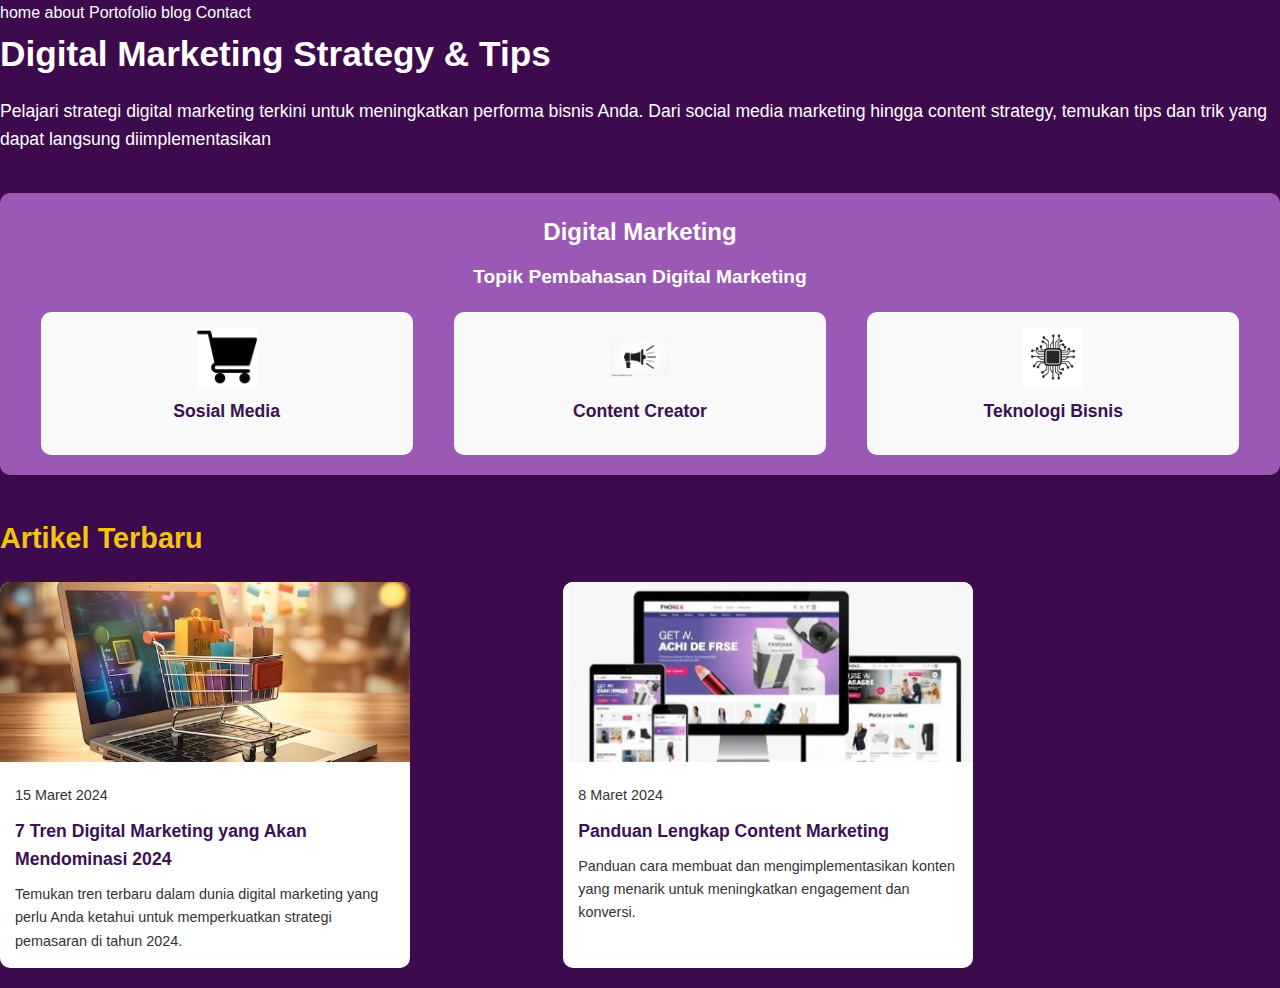
==== blog.html @ 908814fb "first commit" ====
<!DOCTYPE html>
<html lang="en">
<head>
    <meta charset="UTF-8">
    <meta name="viewport" content="width=device-width, initial-scale=1.0">
    <title>Mustaina Sasnur - Digital Business Portfolio</title>
    <link rel="stylesheet" href="styles.css">
</head>
<body>
    <!-- Header/Navigation -->
    <header class="navbar">
        <nav>
            <a href="home.html">home</a>
            <a href="about.html">about</a>
            <a href="portfolio.html">Portofolio</a>
            <a href="blog.html"class="active">blog</a>
            <a href="contact.html">Contact</a>
        </nav>
    </header>

<section class="blog" id="blog">
    <div class="blog-container">
        <div class="blog-header">
            <h2>Digital Marketing Strategy & Tips</h2>
            <p>Pelajari strategi digital marketing terkini untuk meningkatkan performa bisnis Anda. Dari social media marketing hingga content strategy, temukan tips dan trik yang dapat langsung diimplementasikan</p>
        </div>

        <div class="digital-marketing-topics">
            <h3>Digital Marketing</h3>
            <h4>Topik Pembahasan Digital Marketing</h4>
            <div class="topics-container">
                <div class="topic-item">
                    <div class="topic-icon">
                        <img src="img/Shopping Cart free icons designed by Freepik.jpeg" alt="Social Media Icon">
                    </div>
                    <h5>Sosial Media</h5>
                </div>
                <div class="topic-item">
                    <div class="topic-icon">
                        <img src="img/Speaker vector icon.jpeg" alt="Content Creator Icon">
                    </div>
                    <h5>Content Creator</h5>
                </div>
                <div class="topic-item">
                    <div class="topic-icon">
                        <img src="img/Icono.jpeg" alt="Business Technology Icon">
                    </div>
                    <h5>Teknologi Bisnis</h5>
                </div>
            </div>
        </div>

        <div class="latest-articles">
            <h3>Artikel Terbaru</h3>
            <div class="articles-container">
                
                <div class="article-item">
                    <img src="img/download (5).jpeg" alt="Digital Marketing Trends">
                    <div class="article-info">
                        <p class="article-date">15 Maret 2024</p>
                        <h4>7 Tren Digital Marketing yang Akan Mendominasi 2024</h4>
                        <p>Temukan tren terbaru dalam dunia digital marketing yang perlu Anda ketahui untuk memperkuatkan strategi pemasaran di tahun 2024.</p>
                    </div>
                </div>
                <div class="article-item">
                    <img src="img/WhatsApp Image 2025-04-07 at 22.05.53_32aef3b2.jpg" alt="Content Marketing Guide">
                    <div class="article-info">
                        <p class="article-date">8 Maret 2024</p>
                        <h4>Panduan Lengkap Content Marketing</h4>
                        <p>Panduan cara membuat dan mengimplementasikan konten yang menarik untuk meningkatkan engagement dan konversi.</p>
                    </div>
                </div>
                        <h4></h4>
                        <p></p>
                    </div>
                </div>
            </div>
        </div>
    </div>
</section>
---- styles.css ----
/* Global Styles */
* {
    margin: 0;
    padding: 0;
    box-sizing: border-box;
    font-family: 'Arial', sans-serif;
}

body {
    background-color: hsl(286, 78%, 17%);
    color: #ffffff;
    line-height: 1.6;
}

a {
    text-decoration: none;
    color: #ffffff;
}

ul {
    list-style: none;
}

img {
    max-width: 150%;
    height: auto;
}

h1, h2, h3, h4, h5, h6 {
    margin-bottom: 15px;
}

.container {
    width: 90%;
    max-width: 1200px;
    margin: 0 auto;
    padding: 0 15px;
}

/* Header Styles */

/* Update the header positioning */
.header {
    display: flex;
    justify-content: flex-end; /* This will push everything to the right */
    align-items: center;
    padding: 15px 5%;
    background-color: #7d308e;
    position: sticky;
    top: 0;
    z-index: 100;
}

/* If you want to maintain some spacing between nav items */
.nav ul {
    display: flex;
}

.nav ul li {
    margin-left: 20px;
}

/* If you have a logo that should still be on the left */
.logo {
    margin-right: auto; /* This keeps the logo on the left while everything else moves right */
}
.nav ul li a {
    color: #ffffff;
    font-weight: 500;
    transition: color 0.3s ease;
}

.nav ul li a:hover {
    color: #f1c40f;
}

/* Home Section Styles */
.home-section {
    padding: 10px 5%;
}

.intro-container {
    display: flex;
    justify-content: space-between;
    align-items: center;
    margin-bottom: 50px;
}

.intro-text h1 {
    font-size: 3rem;
    font-weight: 700;
    color: #f1c40f;
    margin-bottom: 20px;
}

.quote {
    font-style: italic;
    font-size: 1.2rem;
    color: #ffffff;
}

/* Style for the image container */
.profile-image-container 
   
  
  /* Style for the image itself */
  

.gallery-item img {
    width: 100px;
    height: 100px;
    object-fit: cover;
}


.gallery-section {
    margin-bottom: 50px;
    text-align: center;
}

.gallery-section h2 {
    font-size: 1.8rem;
    margin-bottom: 30px;
    color: #f1c40f;
}

.gallery-container {
    display: flex;
    justify-content: space-around;
    flex-wrap: wrap;
}

.gallery-item {
    width: 200px;
    height: 200px;
    border-radius: 10%;
    overflow: hidden;
    margin: 10px;
    background-color: #f5d2f5;
}
.gallery-section {
    padding: 40px 20px;
    background-color: #76137e;
    text-align: center;
    border: radius 10%;
}

.gallery-section h2 {
    font-size: 28px;
    color: #e8f718;
    margin-bottom: 30px;
    font-weight: bold;
}

.gallery-container {
    display: flex;
    flex-wrap: wrap;
    justify-content: center;
    gap: 20px;
}

.gallery-item {
    width: 300px;
    overflow: hidden;
    border-radius: 50px;
    box-shadow: 0 4px 12px rgba(0, 0, 0, 0.1);
    transition: transform 0.3s ease;
}

.gallery-item:hover {
    transform: scale(1.05);
}

.gallery-item img {
    width: 100%;
    height: 100%;
    object-fit: cover;
    display: block;
    transition: transform 0.3s ease;
}

.gallery-item img:hover {
    transform: scale(1.1);
}

.hello-section {
    display: flex;
    justify-content: space-between;
    align-items: center;
}

.hello-section {
    display: flex;
    align-items: center; /* buat vertical center */
    justify-content: center;
    gap: 30px;
    padding: 40px;
    flex-wrap: wrap; /* biar responsif di HP */
  }
  
  .hello-image {
    width: 220px;
    height: 220px;
    border-radius: 50%;
    overflow: hidden;
    flex-shrink: 0; /* biar gak menyempit */
    display: flex;
    align-items: center;
    justify-content: center;
    background-color: #8e4085; /* opsional */
  }
  
  .hello-image img {
    width: 150%;
    height: 150%;
    object-fit: cover;
    display: block;
  }
  


.hello-text h2 {
    font-size: 2.5rem;
    color: #f1c40f;
    margin-bottom: 20px;
}

.hello-text p {
    font-size: 1.1rem;
    margin-bottom: 15px;
}

/* About Section Styles */
.about-section {
    padding: 50px 5%;
    background-color: #3c1053;
}

.about-header h2 {
    font-size: 2rem;
    color: #f1c40f;
    margin-bottom: 30px;
    padding: 15px;
    background-color: #9b59b6;
    border-radius: 10px;
    display: inline-block;
}

.education {
    margin-bottom: 40px;
}

.education h3 {
    font-size: 1.5rem;
    color: #ffffff;
    margin-bottom: 20px;
}

.timeline {
    position: relative;
    padding-left: 30px;
}

.timeline:before {
    content: '';
    position: absolute;
    left: 0;
    top: 0;
    height: 100%;
    width: 2px;
    background-color: #f1c40f;
}

.timeline-item {
    margin-bottom: 20px;
    position: relative;
}

.timeline-dot {
    position: absolute;
    left: -36px;
    top: 5px;
    width: 16px;
    height: 16px;
    border-radius: 50%;
    background-color: #f1c40f;
}

.timeline-content h4 {
    font-size: 1.2rem;
    color: #f1c40f;
    margin-bottom: 5px;
}

.personal-info h3 {
    font-size: 1.3rem;
    color: #ffffff;
    margin-top: 20px;
    margin-bottom: 5px;
}

.personal-info p {
    font-size: 1.1rem;
    color: #f1c40f;
    margin-bottom: 15px;
}

.profile-info {
    display: flex;
    justify-content: space-between;
    margin-bottom: 40px;
}

.profile-image {
    width: 400px;
    height: 400px;
    margin-right: 50px;
    border-radius: 50%;
    overflow: hidden;
    background-color: #641981;
    display: flex;
    justify-content: center;
    align-items: center;
    border: 5px solid #9b59b6;
  }
  
  .profile-info .profile-image img {
    width: 300px;
    height: 300px;
    object-fit: cover; /* Biar gambar nggak gepeng */
  }

.profile-bio h2 {
    font-size: 1.8rem;
    color: #ffffff;
    margin-bottom: 20px;
}

.profile-bio p {
    font-size: 1rem;
    margin-bottom: 15px;
}

.skills h2 {
    font-size: 1.8rem;
    color: #f1c40f;
    margin-bottom: 20px;
}

.skills-container {
    display: flex;
    justify-content: space-between;
}

.skill-column {
    width: 48%;
}

.skill-item {
    margin-bottom: 20px;
}

.skill-item h3 {
    font-size: 1.2rem;
    color: #ffffff;
    margin-bottom: 10px;
}

.skill-bar {
    height: 10px;
    background-color: #9b59b6;
    border-radius: 5px;
    overflow: hidden;
    margin-bottom: 5px;
}

.skill-level {
    height: 100%;
    background-color: #f1c40f;
}

.skill-item span {
    font-size: 0.9rem;
    color: #f1c40f;
}

/* Portfolio Section Styles */
.portfolio-section {
    padding: 50px 5%;
    background-color: #3c1053;
}

.quote-heading {
    font-size: 1.8rem;
    color: #f1c40f;
    text-align: center;
    margin-bottom: 30px;
}

.project {
    margin-bottom: 30px;
}

.project h3 {
    font-size: 1.5rem;
    color: #ffffff;
    margin-bottom: 15px;
}

.project-content {
    display: flex;
    align-items: center;
}

.project-logo {
    width: 400px;
    height: 200px;
    background-color: #9b59b6;
    display: flex;
    justify-content: center;
    align-items: center;
    margin-right: 20px;
    border-radius: 5px;
    overflow: hidden;
}

.project-logo img {
    width: 100%;
    height: 100%;
    object-fit: contain;
}

.project-desc p {
    font-size: 1rem;
}

.experience {
    margin-top: 50px;
}

.experience h2 {
    font-size: 1.8rem;
    color: #f1c40f;
    margin-bottom: 20px;
    text-align: center;
}

.experience-container {
    display: flex;
    justify-content: space-around;
    flex-wrap: wrap;
}

.experience-item {
    width: 45%;
    margin-bottom: 20px;
}

.experience-item img {
    width: 100%;
    height: 200px;
    object-fit: cover;
    border-radius: 10px;
    margin-bottom: 10px;
}

.experience-item h4 {
    font-size: 1.2rem;
    color: #ffffff;
    margin-bottom: 5px;
}

.experience-item p {
    font-size: 0.9rem;
    color: #f1c40f;
}

/* Blog Section Styles */
.blog-section {
    padding: 50px 5%;
    background-color: #3c1053;
}

.blog-header {
    margin-bottom: 40px;
}

.blog-header h2 {
    font-size: 2.2rem;
    color: #ffffff;
    margin-bottom: 15px;
}

.blog-header p {
    font-size: 1.1rem;
}

.digital-marketing-topics {
    margin-bottom: 40px;
    padding: 20px;
    background-color: #9b59b6;
    border-radius: 10px;
}

.digital-marketing-topics h3 {
    font-size: 1.5rem;
    color: #ffffff;
    margin-bottom: 10px;
    text-align: center;
}

.digital-marketing-topics h4 {
    font-size: 1.2rem;
    color: #ffffff;
    margin-bottom: 20px;
    text-align: center;
}

.topics-container {
    display: flex;
    justify-content: space-around;
    flex-wrap: wrap;
}

.topic-item {
    text-align: center;
    width: 30%;
    padding: 15px;
    background-color: #f9f9f9;
    border-radius: 10px;
}

.topic-icon {
    width: 60px;
    height: 60px;
    margin: 0 auto 10px;
}

.topic-icon img {
    width: 100%;
    height: 100%;
    object-fit: contain;
}

.topic-item h5 {
    font-size: 1.1rem;
    color: #3c1053;
}

.latest-articles h3 {
    font-size: 1.8rem;
    color: #f1c40f;
    margin-bottom: 20px;
}

.articles-container {
    display: flex;
    justify-content: space-between;
    flex-wrap: wrap;
}

.article-item {
    width: 32%;
    margin-bottom: 20px;
    background-color: #ffffff;
    border-radius: 10px;
    overflow: hidden;
}

.article-item img {
    width: 100%;
    height: 180px;
    object-fit: cover;
}

.article-info {
    padding: 15px;
}

.article-date {
    font-size: 0.9rem;
    color: #4c1c67;
    margin-bottom: 10px;
}

.article-info h4 {
    font-size: 1.1rem;
    color: #3c1053;
    margin-bottom: 10px;
}

.article-info p {
    font-size: 0.9rem;
    color: #333333;
}

/* Contact Section Styles */
.contact-section {
    padding: 50px 0;
    background-color: #37074e;
}

.contact-section .container {
    max-width: 1200px;
    margin: 0 auto;
    padding: 40px;
    background-color: #873d96;
    border-radius: 20px;
}

.contact-heading {
    text-align: center;
    margin-bottom: 40px;
}

.contact-heading h2 {
    font-size: 28px;
    color: #fefcfe;
    margin-bottom: 10px;
    font-weight: 700;
}

.contact-heading p {
    font-size: 16px;
    color: #454445;
    line-height: 1.5;
}

.contact-content {
    display: flex;
    flex-wrap: wrap;
    gap: 40px;
    justify-content: space-between;
    align-items: flex-start;
}

.contact-form {
    flex: 1 1 60%;
    max-width: 100%;
}

.contact-form form {
    max-width: 100%;
    width: 100%;
}

.form-group {
    margin-bottom: 20px;
}

.form-group label {
    display: block;
    margin-bottom: 8px;
    font-weight: 500;
    color: #fcfcfd;
}

.form-group input,
.form-group textarea {
    width: 100%;
    max-width: 100%;
    padding: 12px 15px;
    border: 1px solid #ddd;
    border-radius: 8px;
    font-family: 'Poppins', sans-serif;
    font-size: 14px;
    background-color: white;
    transition: border-color 0.3s ease;
}

.form-group input:focus,
.form-group textarea:focus {
    outline: none;
    border-color: #4a6da7;
}

.form-group textarea {
    height: 150px;
    resize: vertical;
}

.submit-btn {
    background-color: #590664;
    color: rgb(124, 53, 131);
    padding: 12px 25px;
    border-radius: 50px;
    font-weight: 600;
    font-size: 16px;
    cursor: pointer;
    transition: background-color 0.3s ease;
    display: block;
    width: 100%;
    margin-top: 10px;
}

.submit-btn:hover {
    background-color: #702471;
}

.contact-info {
    flex: 1 1 35%;
    max-width: 100%;
    background-color: rgb(87, 9, 87);
    padding: 30px;
    border-radius: 15px;
    box-shadow: 0 5px 15px rgba(0, 0, 0, 0.05);
}

.contact-info h3 {
    font-size: 20px;
    color: #9b4aa7;
    margin-bottom: 20px;
}

.contact-info ul {
    list-style: none;
    padding: 0;
    margin: 0;
}

.contact-info ul li {
    display: flex;
    align-items: center;
    margin-bottom: 15px;
    font-size: 14px;
    color: #fffafe;
}

.contact-info ul li i {
    color: #3e0643;
    font-size: 18px;
    width: 30px;
}

/* Responsive Styles */
@media (max-width: 992px) {
    .contact-content {
        flex-direction: column;
    }

    .contact-form,
    .contact-info {
        width: 100%;
    }
}

@media (max-width: 576px) {
    .contact-section .container {
        padding: 30px 20px;
    }

    .contact-heading h2 {
        font-size: 24px;
    }

    .submit-btn {
        padding: 10px 20px;
        font-size: 14px;
    }
}

.product-list {
    display: flex;
    flex-wrap: wrap;
    justify-content: center;
    gap: 20px;
    padding: 20px;
}

.product {
    flex: 1 1 100%;
    max-width: 100%;
}

@media (min-width: 768px) {
    .product {
        flex: 1 1 calc(50% - 40px);
        max-width: calc(50% - 40px);
    }
}
/* Footer Styles */
footer {
    background-color: var(--primary-color);
    color: white;
    padding: 50px 0 20px;
}

.footer-content {
    width: 90%;
    max-width: 1200px;
    margin: 0 auto;
    display: flex;
    justify-content: space-between;
    flex-wrap: wrap;
}

.footer-col {
    flex: 1;
    padding: 0 15px;
    margin-bottom: 30px;
}

.footer-col:first-child {
    flex: 2;
}

.footer-tagline {
    font-size: 1.2rem;
    margin-bottom: 10px;
    line-height: 1.5;
}

.footer-social {
    margin-top: 20px;
}

.footer-social a {
    display: inline-block;
    margin-right: 15px;
    font-size: 1.5rem;
    color: white;
    transition: opacity 0.3s;
}

.footer-social a:hover {
    opacity: 0.8;
}

.footer-col h3 {
    font-size: 1.2rem;
    margin-bottom: 20px;
    font-weight: 600;
}

.footer-col ul {
    list-style: none;
    padding: 0;
}

.footer-col ul li {
    margin-bottom: 12px;
}

.footer-col ul li a {
    color: white;
    text-decoration: none;
    transition: opacity 0.3s;
}

.footer-col ul li a:hover {
    opacity: 0.8;
}

.footer-bottom {
    width: 90%;
    max-width: 1200px;
    margin: 0 auto;
    text-align: center;
    padding-top: 20px;
    border-top: 1px solid rgba(255, 255, 255, 0.2);
    font-size: 0.9rem;
}

/* Responsive Styles */
@media (max-width: 992px) {
    .portfolio-grid {
        grid-template-columns: 1fr;
    }

    .portfolio-image {
        height: auto;
    }

    .portfolio-image img {
        width: 100%;
        height: auto;
    }
}

@media (max-width: 768px) {
    .footer-content {
        flex-direction: column;
    }

    .footer-col {
        margin-bottom: 30px;
    }

    .footer-col:last-child {
        margin-bottom: 0;
    }
}

@media (max-width: 576px) {
    .portfolio h2 {
        font-size: 1.5rem;
    }

    .footer-tagline {
        font-size: 1rem;
    }
}
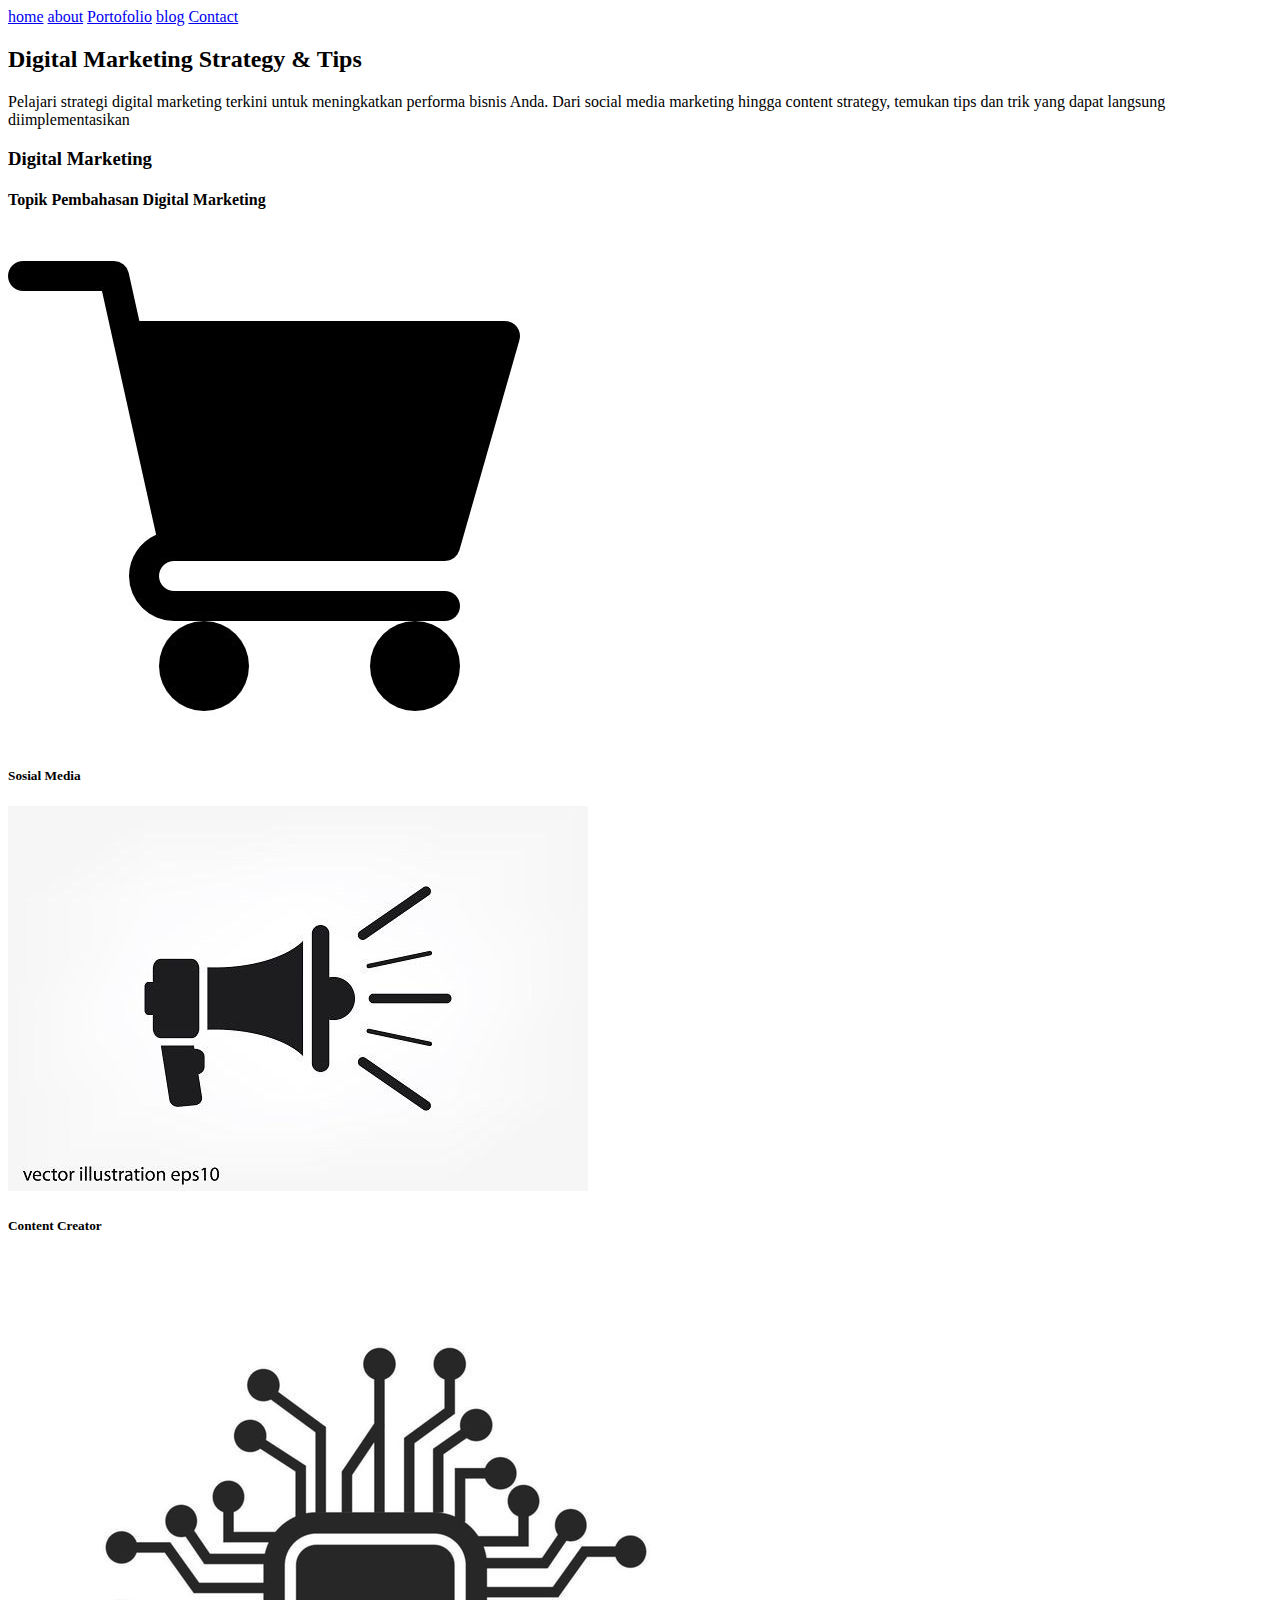
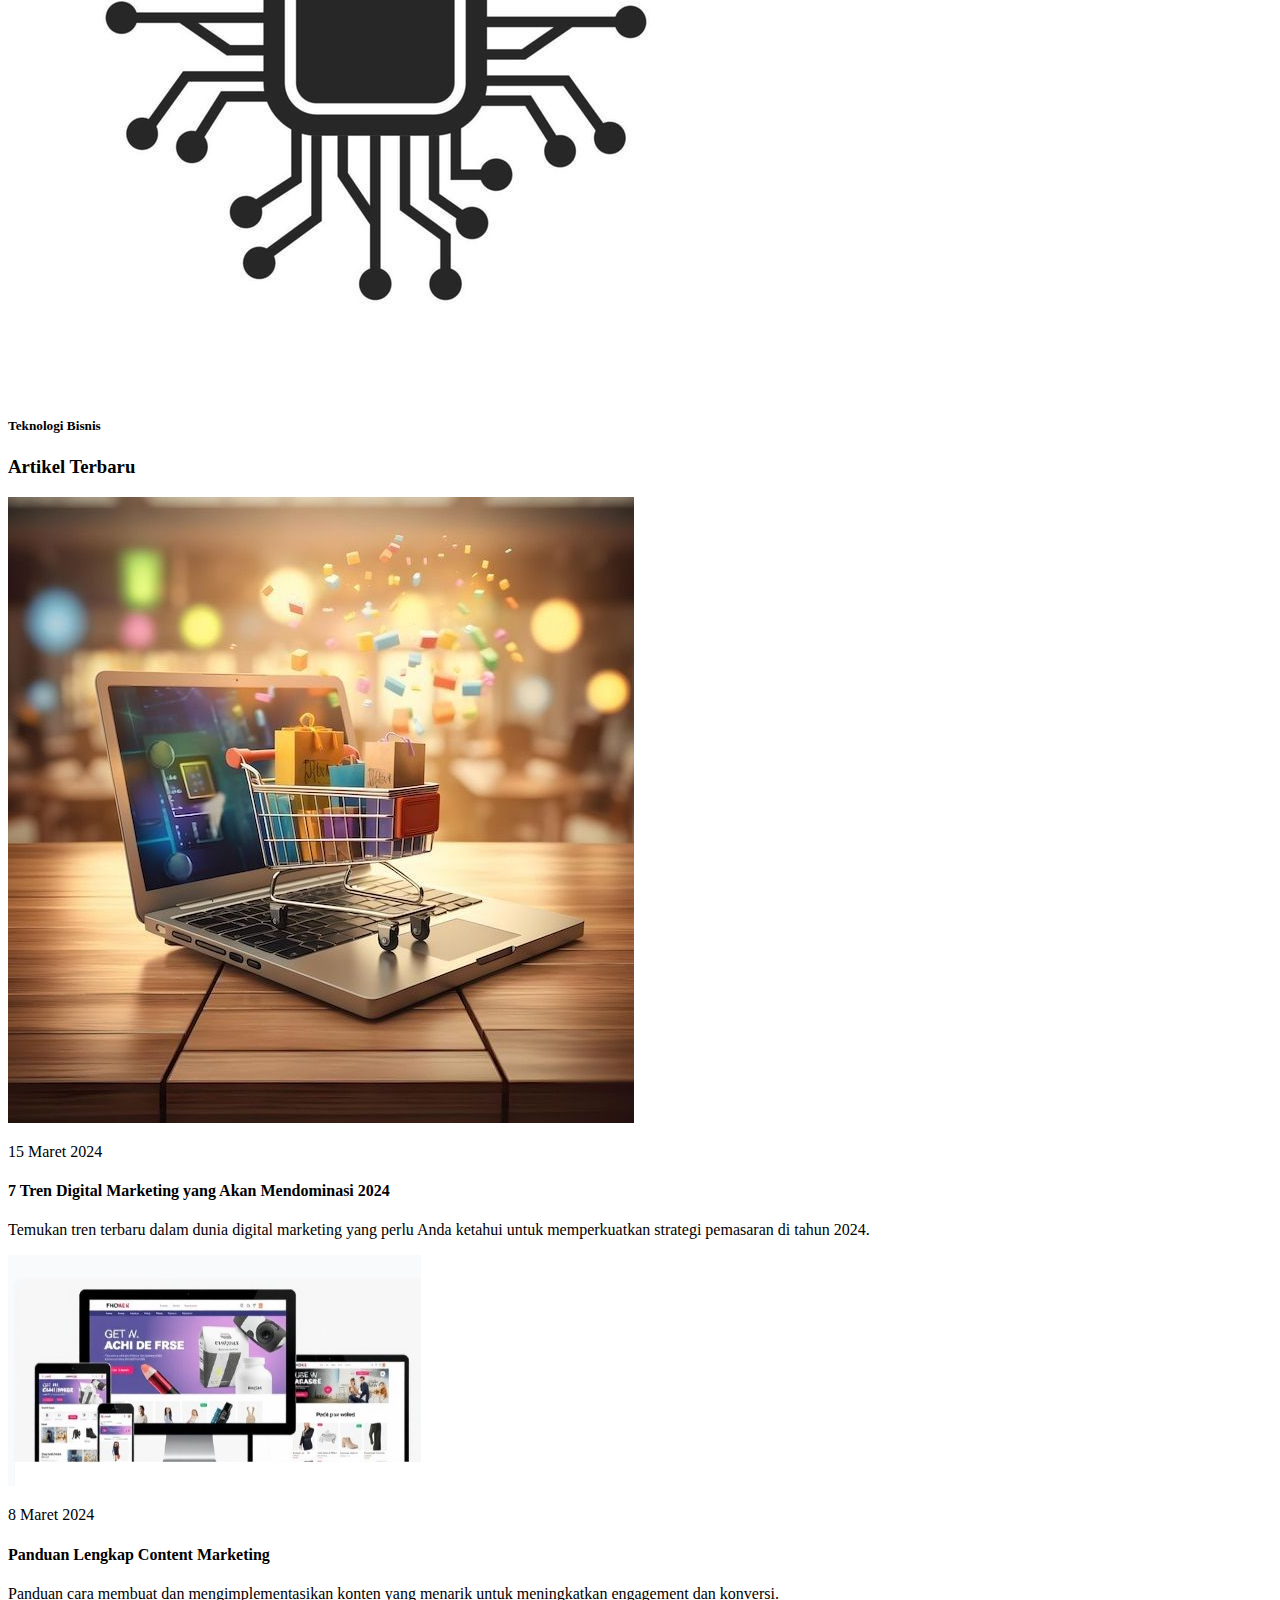
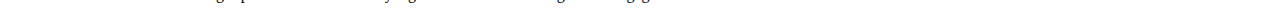
==== commit aaf8f57b: "test" ====
--- a/blog.html
+++ b/blog.html
@@ -4,13 +4,14 @@
     <meta charset="UTF-8">
     <meta name="viewport" content="width=device-width, initial-scale=1.0">
     <title>Mustaina Sasnur - Digital Business Portfolio</title>
-    <link rel="stylesheet" href="styles.css">
+    <link rel="stylesheet" href="blog.css">
+    <link rel="stylesheet" href="https://cdnjs.cloudflare.com/ajax/libs/font-awesome/6.4.0/css/all.min.css">
 </head>
 <body>
     <!-- Header/Navigation -->
     <header class="navbar">
         <nav>
-            <a href="home.html">home</a>
+            <a href="index.html">home</a>
             <a href="about.html">about</a>
             <a href="portfolio.html">Portofolio</a>
             <a href="blog.html"class="active">blog</a>
@@ -18,6 +19,7 @@
         </nav>
     </header>
 
+ <!-- Home Section -->
 <section class="blog" id="blog">
     <div class="blog-container">
         <div class="blog-header">
